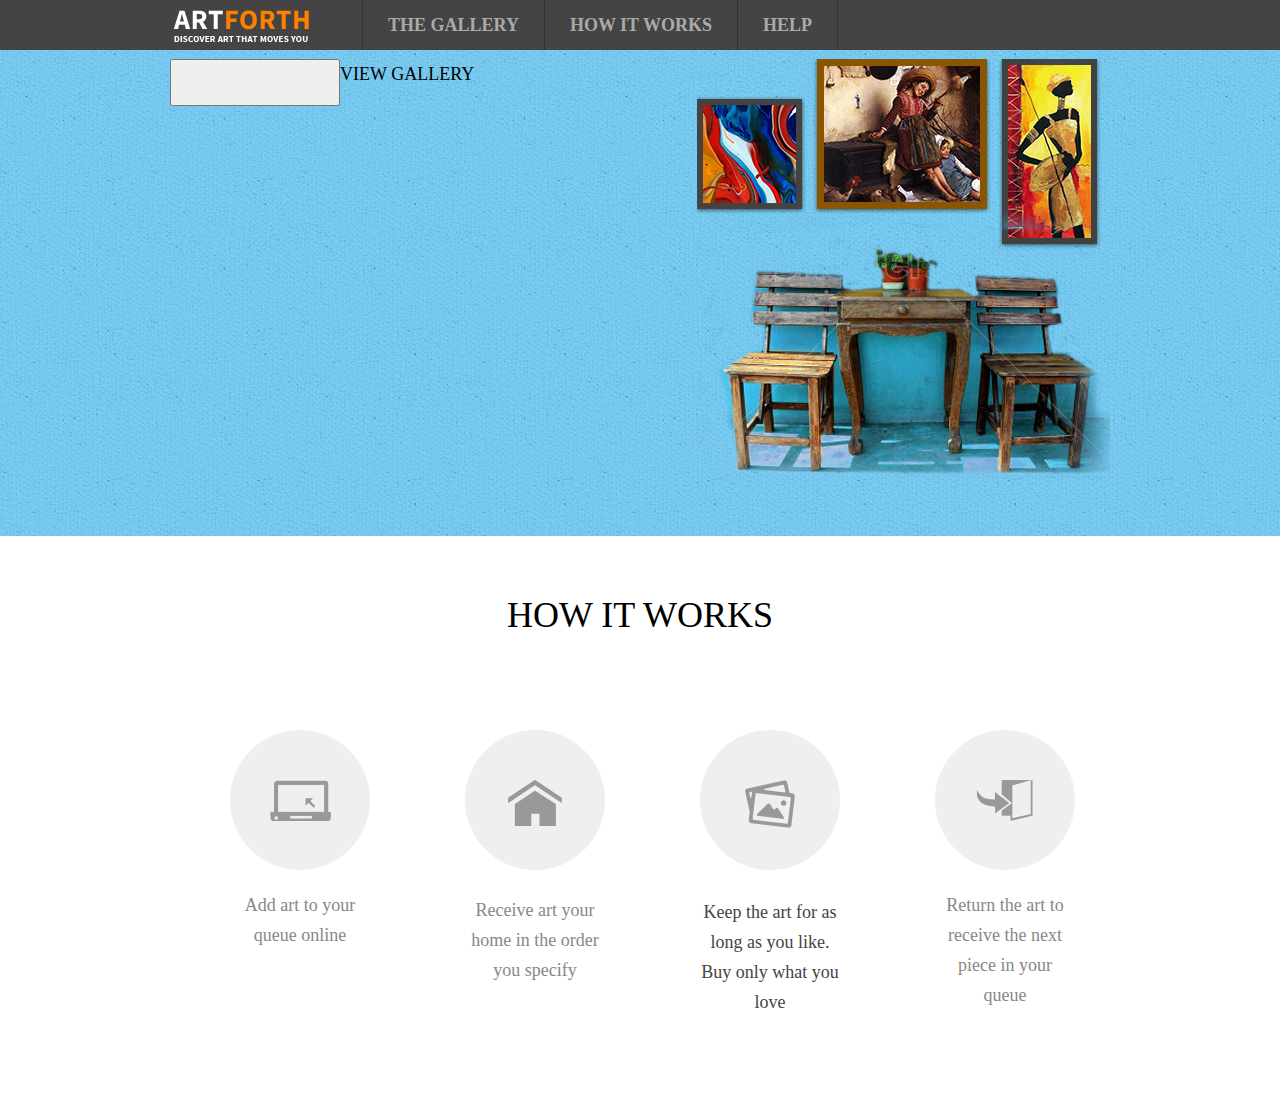
==== assignment-4/index.html @ 5ab0c376 "html/css assignment" ====
<!DOCTYPE html>

<html>		
	<head>
		<title> Html/CSS Webpage </title> 
		
		<link rel="stylesheet" type="text/css" href="css/style.css">
	</head>
	<body> 
		<div class= "header" id="header">
			<div class = "container"> 
				<div><img class = "logo" src = "images/logo.png" alt="logo" ></div>
				<!-- <div><img class = "divider" src = "images/divider.png" alt= "logo"></div> -->
				<div class="menu" >
					<ul>
						<li><img class = "divider" src = "images/divider.png" alt= "logo"> </li>
						<li class= "menuOption" id="gallery" > <a href="#index.html">THE GALLERY</a> </li>
						<li><img class = "divider" src = "images/divider.png" alt= "logo"> </li>
						<li class="menuOption" > <a href="#how.html">HOW IT WORKS</a> </li>
						<li><img class = "divider" src = "images/divider.png" alt= "logo"> </li>
						<li class= "menuOption" > <a href="#index.html">HELP</a> </li>
						<li><img class = "divider" src = "images/divider.png" alt= "logo"> </li>
						<!-- <li class= "clear" ></li> -->
					</ul>
				</div>
			<div class= "clear"> </div> 
					
			</div> 
		
		</div>
		
		<div class= "contents">
			<div class = "container"> 
				<div class="text"> <input type="button" class= "button"> VIEW GALLERY  </div>
				<div class="pictures"><img class = "picture" src = "images/pictures.png" alt= "pictures"></div>
			</div>
		
		</div>
		<div class="description"> 
		<div class = "container"> 
			<h2>HOW IT WORKS</h2>
			<div class="image"> <img class = "image1" src = "images/image1.png" alt="logo" ><h3>Add art to your queue online</h3></div>
			<div class="image"><img class = "image1" src = "images/image2.png" alt="logo" ><h3>Receive art your home in the order you specify</h3></div>
			<div class="image"><img class = "image1" src = "images/image3.png" alt="logo" ><h3 id="text">Keep the art for as long as you like. Buy only what you love</h3></div>
			<div class="image"><img class = "image1" src = "images/image4.png" alt="logo" ><h3>Return the art to receive the next piece in your queue</h3></div>
			
		</div>
		</div>
	
		
	</body>
</html>
---- assignment-4/css/style.css ----
html, body, div, span, applet, object, iframe,			/* reset css */
h1, h2, h3, h4, h5, h6, p, blockquote, pre,
a, abbr, acronym, address, big, cite, code,
del, dfn, em, img, ins, kbd, q, s, samp,
small, strike, strong, sub, sup, tt, var,
b, u, i, center,
dl, dt, dd, ol, ul, li,
fieldset, form, label, legend,
table, caption, tbody, tfoot, thead, tr, th, td,
article, aside, canvas, details, embed, 
figure, figcaption, footer, header, hgroup, 
menu, nav, output, ruby, section, summary,
time, mark, audio, video {
	margin: 0;
	padding: 0;
	border: 0;
	font-size: 100%;
	font: inherit;
	vertical-align: baseline;
}
body								
{
	font-family: SourceSansPro;
	
	font-size: 18px;
	line-height: 30px;
}



.container							
{
	width: 940px;
	margin: 0 auto;
}
.header								
{
	height: 50px;
	background: #444444;
	
}
.logo								
{
	float: left;
	padding:8px 50px 0px 0px;
	
}

 .menu ul {
    list-style-type: none;     /* to remove bullets*/
	
}
.menu li
{
	float: left;
	padding-right: 25px;
}
.menu li.menuOption
{
	padding-top: 10px;
}
.menu a								
{
font-family: SourceSansPro;
	font-weight : Bold;
	text-decoration: none;
	
	color:#aaaaaa;
}
.menu li#gallery a 
{
	font-family: Myriad Pro;
}

.clear{
clear:both;

}
.contents
{
	height: 486px;
	background-image: url('../images/Pattern.jpg');
	background-repeat: repeat;
}
.description
{
	
	height: 505px;
	
	
}
.text
{
	float:left;
	padding-top: 218;
	
	
}
.button
{
	float:left;
	width: 170px;
	height: 47px;
	
}
.picture
{
float:right;

}
h2
{
	font-size: 36px;
	color:black;
	margin-top:64px;
	text-align:center;
}
h3
{
	
	margin-top:60px;
	color:#888888;
}
#text
{
	color:#444444;
}
.image
{
	float:left;
	margin:100px 35px 0px 60px;
   background: #efefef;
    width: 140px;
    height: 140px;
    border-radius: 50%;
	text-align:center;

}
.image1
{
	margin-top: 50px;
}
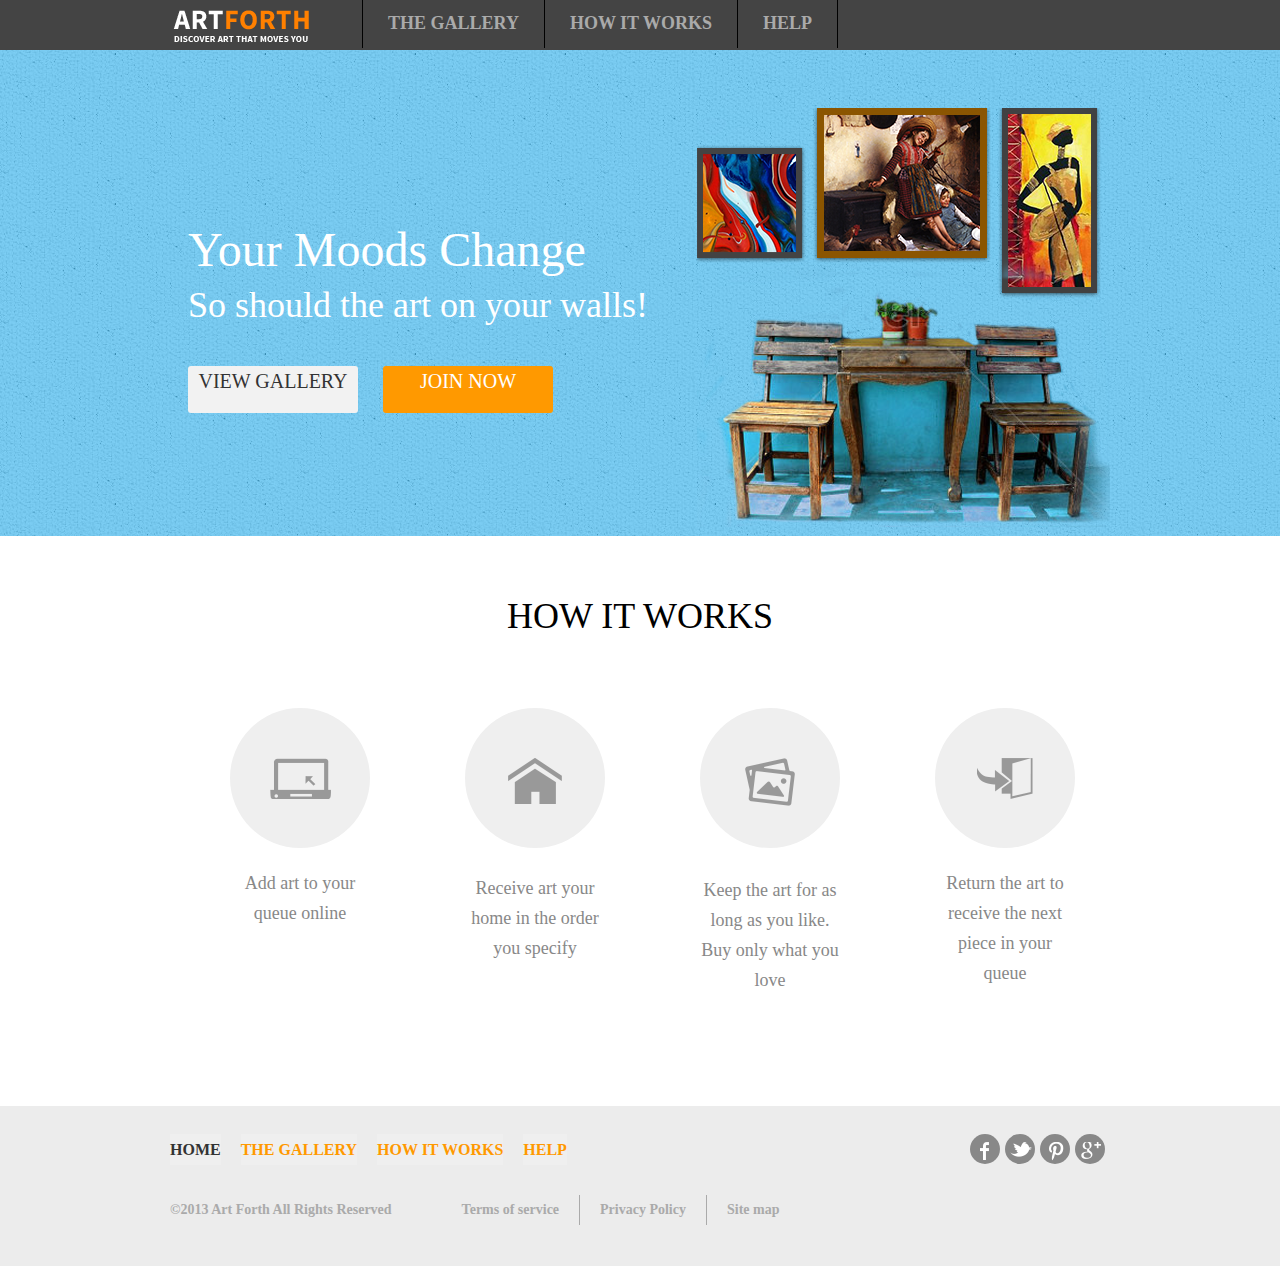
==== commit 41129429: "html/css assignment1" ====
--- a/assignment-4/index.html
+++ b/assignment-4/index.html
@@ -9,44 +9,67 @@
 	<body> 
 		<div class= "header" id="header">
 			<div class = "container"> 
-				<div><img class = "logo" src = "images/logo.png" alt="logo" ></div>
-				<!-- <div><img class = "divider" src = "images/divider.png" alt= "logo"></div> -->
-				<div class="menu" >
-					<ul>
-						<li><img class = "divider" src = "images/divider.png" alt= "logo"> </li>
-						<li class= "menuOption" id="gallery" > <a href="#index.html">THE GALLERY</a> </li>
-						<li><img class = "divider" src = "images/divider.png" alt= "logo"> </li>
-						<li class="menuOption" > <a href="#how.html">HOW IT WORKS</a> </li>
-						<li><img class = "divider" src = "images/divider.png" alt= "logo"> </li>
-						<li class= "menuOption" > <a href="#index.html">HELP</a> </li>
-						<li><img class = "divider" src = "images/divider.png" alt= "logo"> </li>
-						<!-- <li class= "clear" ></li> -->
-					</ul>
-				</div>
-			<div class= "clear"> </div> 
-					
+				<div><a href="#home.html"><img class = "logo" src = "images/logo.png" alt="logo" ></a></div>
+				<ul class="headerMenu">
+						<li class= "menuOption" id="gallery" > <a class="menu" href="#index.html">THE GALLERY</a> </li>
+						<li class="menuOption" > <a class="menu"href="#how.html">HOW IT WORKS</a> </li>
+						<li class= "menuOption" id="help"> <a href="#index.html">HELP</a> </li> 
+						<li class= "clear" ></li>
+				</ul>
 			</div> 
 		
 		</div>
 		
 		<div class= "contents">
 			<div class = "container"> 
-				<div class="text"> <input type="button" class= "button"> VIEW GALLERY  </div>
+				<div class="text">
+					<h1>Your Moods Change</h1>
+					<h4>So should the art on your walls!</h4>	
+					<a class= "viewGallery" href="#index.html">VIEW GALLERY</a>
+					<a class= "joinUs" href="#index.html">JOIN NOW</a>
+					<div class="clear" > </div>
+				</div>  
 				<div class="pictures"><img class = "picture" src = "images/pictures.png" alt= "pictures"></div>
+				<div class="clear" > </div>
 			</div>
-		
 		</div>
 		<div class="description"> 
-		<div class = "container"> 
-			<h2>HOW IT WORKS</h2>
-			<div class="image"> <img class = "image1" src = "images/image1.png" alt="logo" ><h3>Add art to your queue online</h3></div>
-			<div class="image"><img class = "image1" src = "images/image2.png" alt="logo" ><h3>Receive art your home in the order you specify</h3></div>
-			<div class="image"><img class = "image1" src = "images/image3.png" alt="logo" ><h3 id="text">Keep the art for as long as you like. Buy only what you love</h3></div>
-			<div class="image"><img class = "image1" src = "images/image4.png" alt="logo" ><h3>Return the art to receive the next piece in your queue</h3></div>
-			
+			<div class = "container"> 
+				<h2>HOW IT WORKS</h2>
+				<ul class="iconMenu">
+					<li class="image"> <img class = "icon" src = "images/image1.png" alt="logo" ><h3>Add art to your queue online</h3></li>
+					<li class="image"><img class = "icon" src = "images/image2.png" alt="logo" ><h3>Receive art your home in the order you specify</h3></li>
+					<li class="image"><img class = "icon" src = "images/image3.png" alt="logo" ><h3 id="text">Keep the art for as long as you like. Buy only what you love</h3></li>
+					<li class="image"><img class = "icon" src = "images/image4.png" alt="logo" ><h3>Return the art to receive the next piece in your queue</h3></li>
+					<li class= "clear" ></li>
+				</ul>
+			</div>
 		</div>
+		<div class="footer">
+			<div class ="container ">
+				<ul class="footerMenu">
+					<li class="footerDecription"><a class="home" href="#index.html">HOME</a> </li>
+					<li class="footerDecription"><a href="#index.html">THE GALLERY</a></li>
+					<li class="footerDecription"><a href="#how.html">HOW IT WORKS</a></li>
+					<li class="footerDecription"><a href="#index.html">HELP</a></li>
+				</ul>
+				<ul class="footerIcon">
+					<li><img class = "socialIcon" src = "images/gplus.png" alt="logo" ></li>
+					<li><img class = "socialIcon" src = "images/pin.png" alt="logo" ></li>
+					<li><img class = "socialIcon" src = "images/twitter.png" alt="logo" ></li>
+					<li><img class = "socialIcon" src = "images/fb.png" alt="logo" ></li>
+					<li class= "clear" ></li> 
+				</ul> 
+				<div class="copyRight">
+					<h6>&copy;2013 Art Forth All Rights Reserved</h6>
+					<ul class="termsService">
+						<li> <a href="#index.html">Terms of service</a> </li>
+						<li> <a href="#how.html">Privacy Policy</a> </li>
+						<li> <a  class ="siteMap" href="#index.html">Site map</a> </li>
+						<li class= "clear" ></li>
+					</ul>
+				</div>
+			</div>
 		</div>
-	
-		
 	</body>
 </html>
--- a/assignment-4/css/style.css
+++ b/assignment-4/css/style.css
@@ -21,13 +21,9 @@
 body								
 {
 	font-family: SourceSansPro;
-	
 	font-size: 18px;
 	line-height: 30px;
 }
-
-
-
 .container							
 {
 	width: 940px;
@@ -37,43 +33,46 @@
 {
 	height: 50px;
 	background: #444444;
-	
 }
 .logo								
 {
 	float: left;
-	padding:8px 50px 0px 0px;
-	
-}
-
- .menu ul {
-    list-style-type: none;     /* to remove bullets*/
-	
-}
-.menu li
+	margin:8px 50px 0px 0px;
+}
+.headerMenu 
+{
+    list-style-type: none;     /* to remove bullets*/
+}
+.menuOption 
 {
 	float: left;
-	padding-right: 25px;
-}
-.menu li.menuOption
-{
-	padding-top: 10px;
-}
-.menu a								
-{
-font-family: SourceSansPro;
+}
+.headerMenu li a								
+{
+	float:left;
 	font-weight : Bold;
 	text-decoration: none;
-	
+	border-left: 1px solid black;
 	color:#aaaaaa;
-}
-.menu li#gallery a 
+	padding:8px 25px 10px 25px;
+}
+.headerMenu li#gallery a 
 {
 	font-family: Myriad Pro;
 }
-
+.headerMenu li#help a 
+{
+	border-right: 1px solid black;
+}
+
+.headerMenu li.clear{
+clear:both;
+float:none;
+
+}
 .clear{
 clear:both;
+float:none;
 
 }
 .contents
@@ -82,61 +81,183 @@
 	background-image: url('../images/Pattern.jpg');
 	background-repeat: repeat;
 }
+
+h1
+{
+	margin:185px 0px 25px 18px;
+	font-size:48px;
+	color:#ffffff;
+}
+h4
+{	margin:0px 0px 0px 18px;
+	font-size: 36px;
+	color:#ffffff;
+}
+.viewGallery
+{
+	display:block;
+	text-decoration:none;
+	height: 47px;
+	width: 170px;
+	margin:46px 0px 0px 18px;
+	color: #333333;
+	text-align: center;
+	border-radius:3px;
+	background: #f2f2f2;
+	float:left;
+	font-size:20px;
+}
+.joinUs
+{
+	float:left;
+	display:block;
+	margin:46px 0px 0px 25px;
+	text-decoration:none;
+	height: 47px;
+	width: 170px;
+	text-align: center;
+	border-radius:3px;
+	background:#ff9900;
+	color:#ffffff;
+	font-size:20px;
+}
 .description
 {
-	
 	height: 505px;
-	
-	
 }
 .text
 {
 	float:left;
+	width: 480px;
+
 	padding-top: 218;
-	
-	
-}
-.button
-{
-	float:left;
-	width: 170px;
-	height: 47px;
-	
-}
-.picture
-{
-float:right;
-
+}	
+.iconMenu
+{
+	list-style-type: none; 
+}
+.pictures
+{
+	float:right;
+	margin:58px 0px 0px 0px;
 }
 h2
 {
 	font-size: 36px;
 	color:black;
-	margin-top:64px;
+	margin-top:65px;
 	text-align:center;
 }
 h3
 {
-	
 	margin-top:60px;
 	color:#888888;
 }
-#text
-{
-	color:#444444;
-}
-.image
-{
-	float:left;
-	margin:100px 35px 0px 60px;
-   background: #efefef;
+.iconMenu li
+{
+	float:left;
+	margin:77px 35px 0px 60px;
+	background: #efefef;
     width: 140px;
     height: 140px;
+    border-radius: 70px;
+	text-align:center;
+}
+.iconMenu li.clear
+{
+	clear:both;
+	float:none;
+	width:0px;
+}
+.icon
+{
+	margin-top: 50px;
+}
+.footer
+{
+	height:160px;
+	background:#ececec;
+}
+.footerMenu
+ {
+    float:left;
+    list-style-type: none;     /* to remove bullets*/
+}
+.footerMenu li
+{
+	float:left;
+	margin:28px 20px 0px 0px;
+	background: #efefef;
+}
+.footerMenu li a.home
+{
+	color:#333333;
+}
+.footerMenu li a 
+{
+	text-decoration:none;
+	font-size:16px;
+	font-weight:Bold;
+	color:#ff9900;
+}
+.footerIcon
+ {
+    list-style-type: none;     /* to remove bullets*/
+}
+.footerIcon li
+{
+	float:right;
+	margin:28px 5px 0px 0px;
+	background: #888888;
+    width: 30px;
+    height: 30px;
     border-radius: 50%;
 	text-align:center;
-
-}
-.image1
-{
-	margin-top: 50px;
-}
+}
+.footerIcon li.clear
+{
+	clear:both;
+	float:none;
+	width:0px;
+}
+.socialIcon
+{
+	margin:8px 0px 0px 2px;
+}
+h6
+{
+	float:left;
+	color:#aaaaaa;
+	font-weight:Bold;
+	margin-right:50px;
+	font-size:14px;
+}
+
+.termsService 
+{
+    list-style-type: none;     /* to remove bullets*/
+}
+.termsService li
+{
+	float: left;
+}
+.termsService li a								
+{
+	float:left;
+	font-size:14px;
+	font-weight : Bold;
+	text-decoration: none;
+	border-right: 1px solid #aaaaaa;
+	color:#aaaaaa;
+	padding:0px 20px 0px ;
+}
+.termsService li a.siteMap
+{
+	border-right:none;
+}
+.termsService li.clear
+{
+	clear:both;
+	float:none;
+
+}
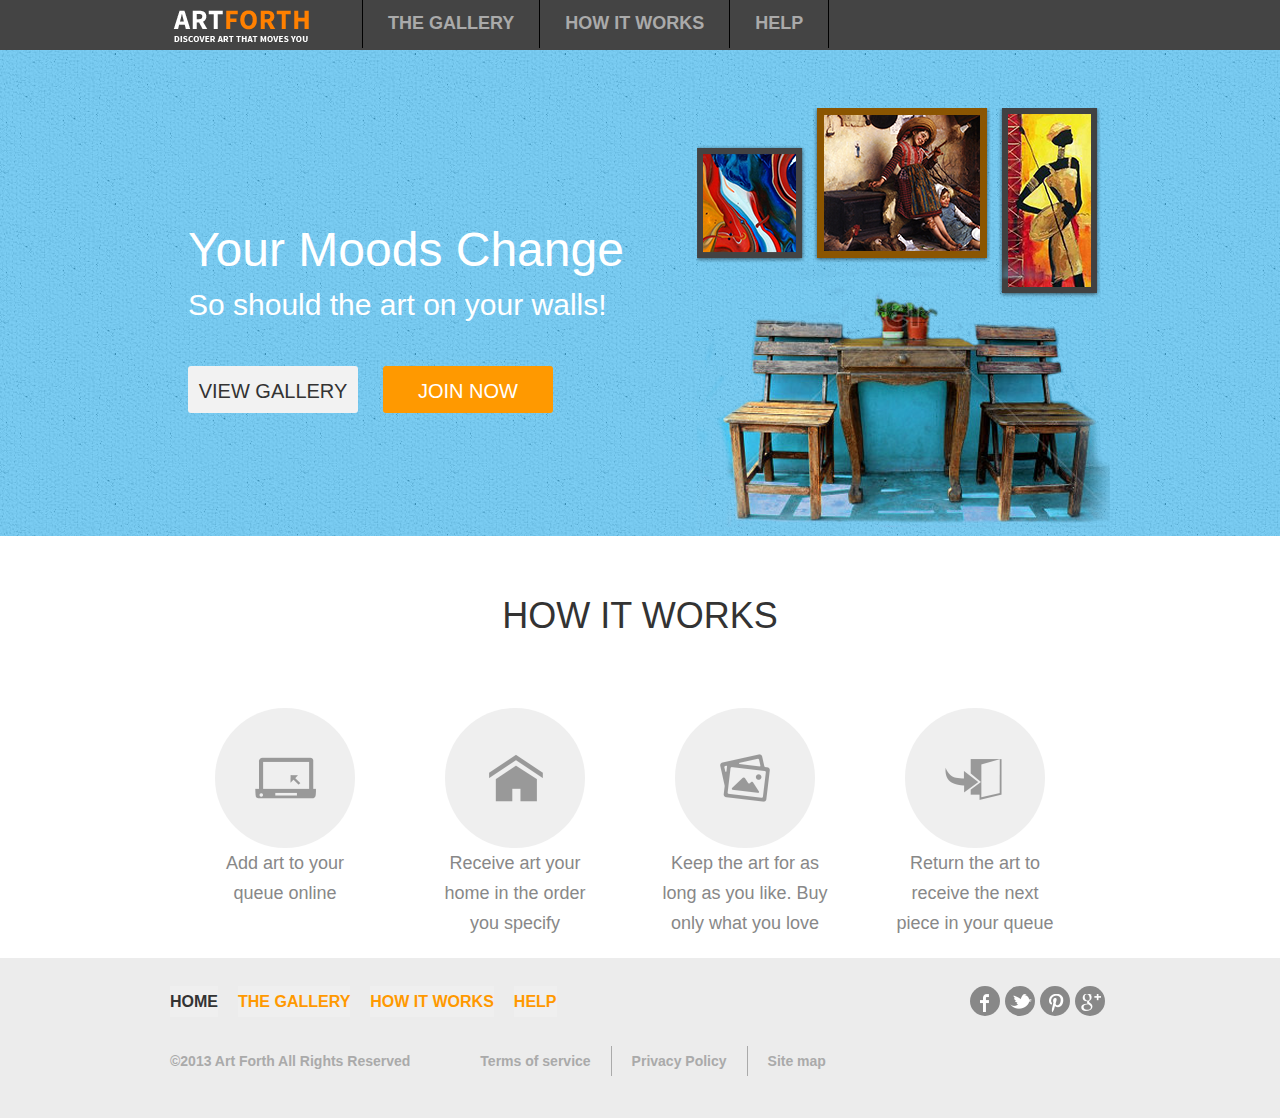
==== commit 1a4ea46a: "html/css assignment 1" ====
--- a/assignment-4/index.html
+++ b/assignment-4/index.html
@@ -9,38 +9,38 @@
 	<body> 
 		<div class= "header" id="header">
 			<div class = "container"> 
-				<div><a href="#home.html"><img class = "logo" src = "images/logo.png" alt="logo" ></a></div>
+				<a class="logoClass" href="#home.html"><img class = "logo" src = "images/logo.png" alt="logo" ></a>
 				<ul class="headerMenu">
 						<li class= "menuOption" id="gallery" > <a class="menu" href="#index.html">THE GALLERY</a> </li>
 						<li class="menuOption" > <a class="menu"href="#how.html">HOW IT WORKS</a> </li>
 						<li class= "menuOption" id="help"> <a href="#index.html">HELP</a> </li> 
 						<li class= "clear" ></li>
 				</ul>
+				<div class="clear"> </div>
 			</div> 
-		
 		</div>
 		
-		<div class= "contents">
+		<div class= "banner">
 			<div class = "container"> 
 				<div class="text">
 					<h1>Your Moods Change</h1>
-					<h4>So should the art on your walls!</h4>	
-					<a class= "viewGallery" href="#index.html">VIEW GALLERY</a>
-					<a class= "joinUs" href="#index.html">JOIN NOW</a>
+					<h3>So should the art on your walls!</h3>	
+					<a class= "viewGallery" href="#index.html"><h4> VIEW GALLERY </h4></a>
+					<a class= "joinUs" href="#index.html"><h4> JOIN NOW </h4></a>
 					<div class="clear" > </div>
 				</div>  
 				<div class="pictures"><img class = "picture" src = "images/pictures.png" alt= "pictures"></div>
 				<div class="clear" > </div>
 			</div>
 		</div>
-		<div class="description"> 
+		<div class="iconContents"> 
 			<div class = "container"> 
 				<h2>HOW IT WORKS</h2>
 				<ul class="iconMenu">
-					<li class="image"> <img class = "icon" src = "images/image1.png" alt="logo" ><h3>Add art to your queue online</h3></li>
-					<li class="image"><img class = "icon" src = "images/image2.png" alt="logo" ><h3>Receive art your home in the order you specify</h3></li>
-					<li class="image"><img class = "icon" src = "images/image3.png" alt="logo" ><h3 id="text">Keep the art for as long as you like. Buy only what you love</h3></li>
-					<li class="image"><img class = "icon" src = "images/image4.png" alt="logo" ><h3>Return the art to receive the next piece in your queue</h3></li>
+					<li><div class="circle" id="addIcon"></div><div class="iconText">Add art to your queue online <div></li>
+					<li><div class="circle" id="homeIcon"></div><div class="iconText">Receive art your home in the order you specify</div></li>
+					<li><div class = "circle" id ="viewIcon" ></div><div  class="iconText" id="text">Keep the art for as long as you like. Buy only what you love</div></li>
+					<li class="last"><div class = "circle" id = "returnIcon"></div><div class="iconText">Return the art to receive the next piece in your queue</div></li>
 					<li class= "clear" ></li>
 				</ul>
 			</div>
@@ -60,6 +60,7 @@
 					<li><img class = "socialIcon" src = "images/fb.png" alt="logo" ></li>
 					<li class= "clear" ></li> 
 				</ul> 
+				<div class="clear"></div>
 				<div class="copyRight">
 					<h6>&copy;2013 Art Forth All Rights Reserved</h6>
 					<ul class="termsService">
@@ -68,6 +69,7 @@
 						<li> <a  class ="siteMap" href="#index.html">Site map</a> </li>
 						<li class= "clear" ></li>
 					</ul>
+					<div class="clear"> </div>
 				</div>
 			</div>
 		</div>
--- a/assignment-4/css/style.css
+++ b/assignment-4/css/style.css
@@ -20,10 +20,11 @@
 }
 body								
 {
-	font-family: SourceSansPro;
+	font-family: Arial, Helvetica, Georgia;
 	font-size: 18px;
 	line-height: 30px;
-}
+	text-decoration:none;
+	}
 .container							
 {
 	width: 940px;
@@ -34,14 +35,20 @@
 	height: 50px;
 	background: #444444;
 }
+.logoClass
+{
+	float:left;
+	margin:8px 50px 0px 0px;
+}
+
 .logo								
 {
 	float: left;
-	margin:8px 50px 0px 0px;
 }
 .headerMenu 
 {
     list-style-type: none;     /* to remove bullets*/
+	float:left;
 }
 .menuOption 
 {
@@ -56,26 +63,24 @@
 	color:#aaaaaa;
 	padding:8px 25px 10px 25px;
 }
-.headerMenu li#gallery a 
-{
-	font-family: Myriad Pro;
-}
+
 .headerMenu li#help a 
 {
 	border-right: 1px solid black;
 }
 
-.headerMenu li.clear{
-clear:both;
-float:none;
-
-}
-.clear{
-clear:both;
-float:none;
-
-}
-.contents
+.headerMenu li.clear
+{
+	clear:both;
+	float:none;
+}
+
+.clear
+{
+	clear:both;
+	float:none;
+}
+.banner
 {
 	height: 486px;
 	background-image: url('../images/Pattern.jpg');
@@ -88,15 +93,20 @@
 	font-size:48px;
 	color:#ffffff;
 }
+h3
+{	margin:0px 0px 0px 18px;
+	font-size: 30px;
+	color:#ffffff;
+}
 h4
-{	margin:0px 0px 0px 18px;
-	font-size: 36px;
-	color:#ffffff;
+{
+	font-size:20px;
+	padding:10px;
 }
 .viewGallery
 {
 	display:block;
-	text-decoration:none;
+text-decoration: none;
 	height: 47px;
 	width: 170px;
 	margin:46px 0px 0px 18px;
@@ -104,37 +114,32 @@
 	text-align: center;
 	border-radius:3px;
 	background: #f2f2f2;
-	float:left;
-	font-size:20px;
+	float:left;	
 }
 .joinUs
 {
 	float:left;
 	display:block;
+	text-decoration: none;
 	margin:46px 0px 0px 25px;
-	text-decoration:none;
 	height: 47px;
 	width: 170px;
 	text-align: center;
 	border-radius:3px;
 	background:#ff9900;
-	color:#ffffff;
-	font-size:20px;
-}
-.description
-{
-	height: 505px;
-}
+	color:#ffffff;	
+}
+
 .text
 {
 	float:left;
 	width: 480px;
-
 	padding-top: 218;
 }	
 .iconMenu
 {
 	list-style-type: none; 
+	
 }
 .pictures
 {
@@ -144,39 +149,68 @@
 h2
 {
 	font-size: 36px;
-	color:black;
+	color:#333333;
 	margin-top:65px;
 	text-align:center;
 }
-h3
+.iconText
 {
 	margin-top:60px;
 	color:#888888;
-}
-.iconMenu li
-{
-	float:left;
-	margin:77px 35px 0px 60px;
-	background: #efefef;
-    width: 140px;
+	text-align:center;
+	padding-left:0px;
+}
+.iconMenu .circle
+{
+	float:left;
+	display:block;
+	width: 140px;
     height: 140px;
     border-radius: 70px;
-	text-align:center;
-}
+	margin-left:15px;
+	
+
+}
+.iconMenu li
+{
+	float:left;
+	width:170px;
+	margin:77px 30px 0px 30px;
+}
+.iconMenu li.last
+{
+	margin-right:0px;
+}
+.iconMenu #addIcon
+{
+	background:#efefef url('../images/icon1.png') center center no-repeat;
+}
+.iconMenu #homeIcon
+{
+	background:#efefef url('../images/icon2.png') center center no-repeat;
+}
+.iconMenu #viewIcon
+{
+	background:#efefef url('../images/icon3.png') center center no-repeat;
+}
+.iconMenu #returnIcon
+{
+	background:#efefef url('../images/icon4.png') center center no-repeat;
+}
+
+
 .iconMenu li.clear
 {
 	clear:both;
 	float:none;
-	width:0px;
-}
-.icon
-{
-	margin-top: 50px;
-}
+//	width:0px;
+}
+
 .footer
 {
 	height:160px;
 	background:#ececec;
+	margin-top:20px;
 }
 .footerMenu
  {
@@ -203,6 +237,7 @@
 .footerIcon
  {
     list-style-type: none;     /* to remove bullets*/
+	float:right;
 }
 .footerIcon li
 {
@@ -236,6 +271,7 @@
 .termsService 
 {
     list-style-type: none;     /* to remove bullets*/
+	float:left;
 }
 .termsService li
 {
